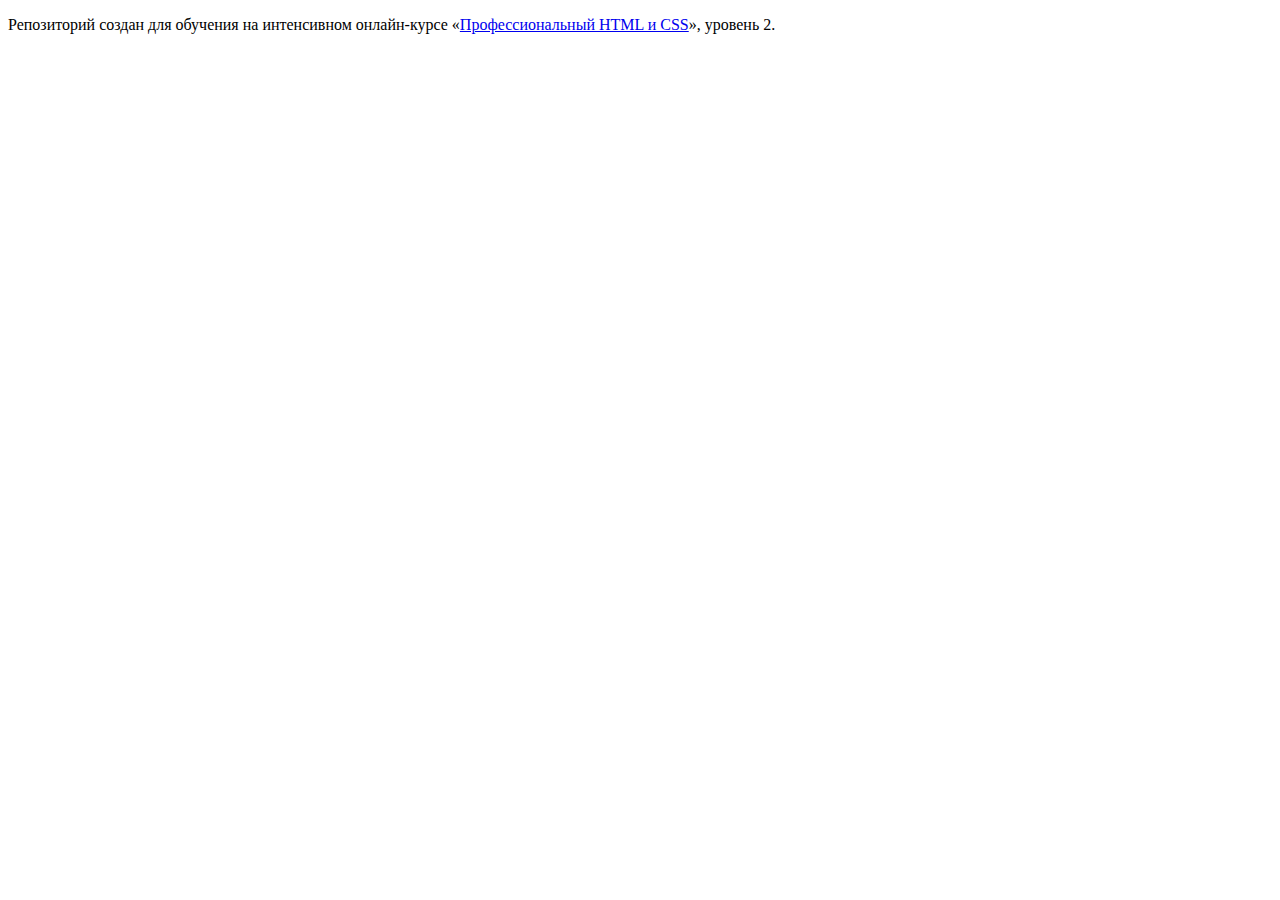
==== source/index.html @ fb56da80 ":hatching_chick:" ====
<!DOCTYPE html>
<html lang="ru">
  <head>
    <meta charset="utf-8">
    <title>HTML Academy: Мишка</title>
  </head>
  <body>

    <p>Репозиторий создан для обучения на интенсивном онлайн‑курсе «<a href="https://htmlacademy.ru/intensive/adaptive">Профессиональный HTML и CSS</a>», уровень 2.</p>

  </body>
</html>
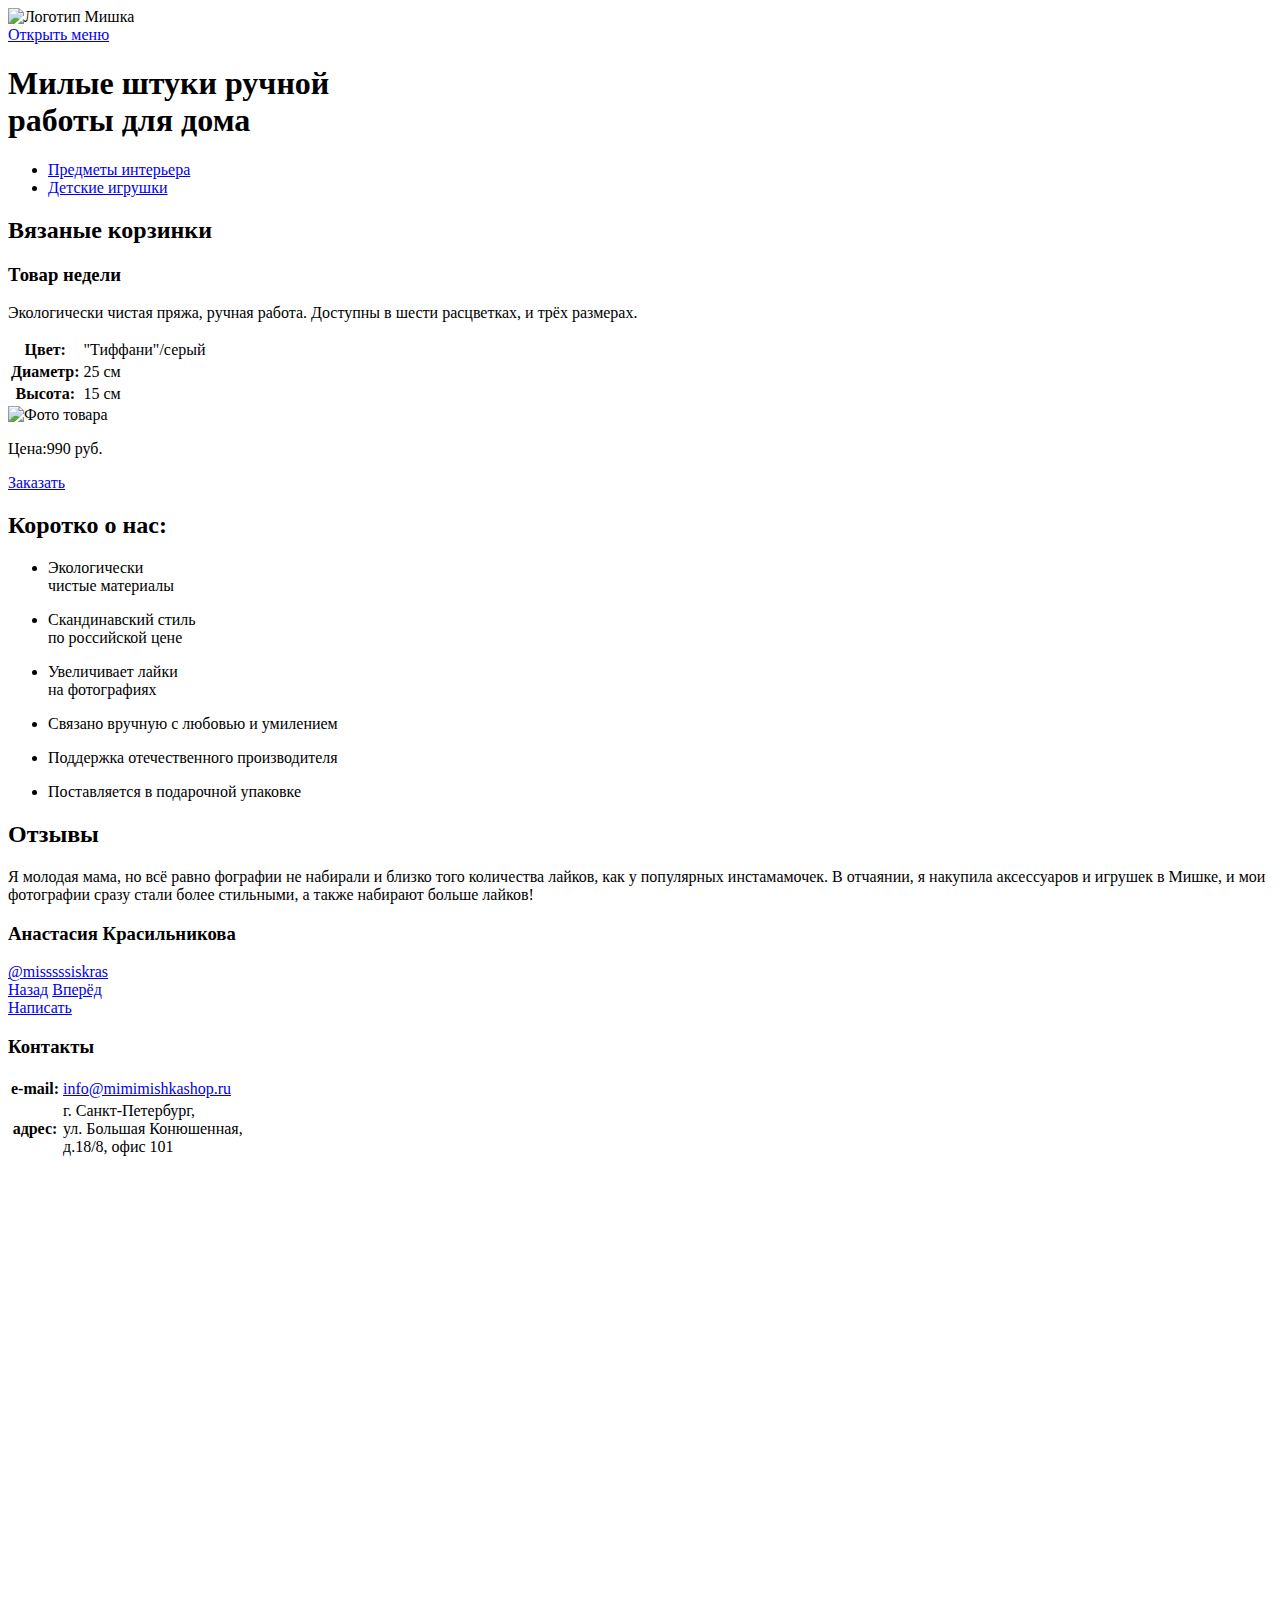
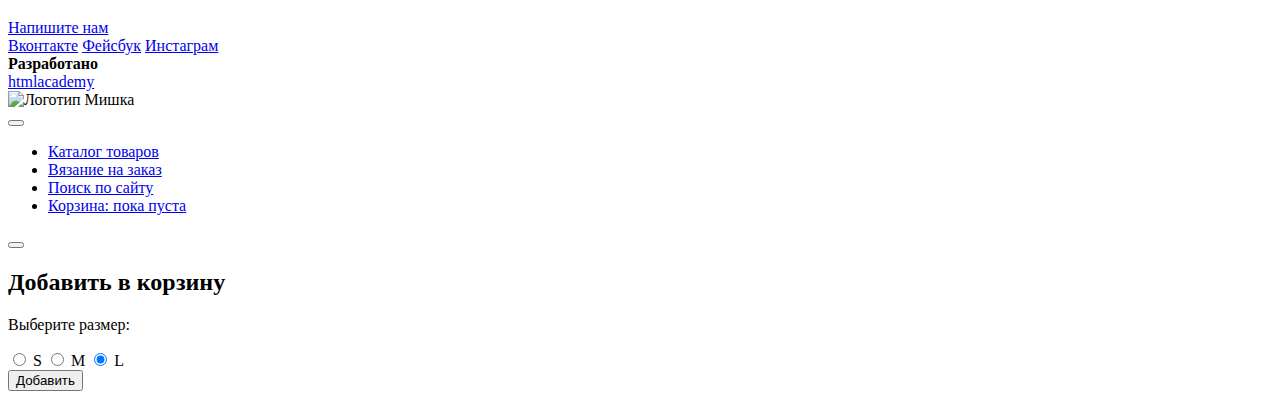
==== commit 427a94ab: "Разметил страницы2" ====
--- a/source/index.html
+++ b/source/index.html
@@ -1,12 +1,296 @@
 <!DOCTYPE html>
 <html lang="ru">
   <head>
+    <link href="<link href="https://fonts.googleapis.com/css?family=Open+Sans:400,700&amp;subset=cyrillic" rel="stylesheet"> <!-- подключение шрифтов. обязательно до ВСЕХ стилей -->
+    <link rel="stylesheet" href="css/normalize.css"> <!-- подключение номализации шрифтов. обязательно до стилей -->
+    <!-- <link href="css/style.css" rel="stylesheet"> -->
+    <link href="css/main_nav_flex.css" rel="stylesheet">
     <meta charset="utf-8">
-    <title>HTML Academy: Мишка</title>
+    <title>Мишка</title>
   </head>
   <body>
 
-    <p>Репозиторий создан для обучения на интенсивном онлайн‑курсе «<a href="https://htmlacademy.ru/intensive/adaptive">Профессиональный HTML и CSS</a>», уровень 2.</p>
-
-  </body>
+  <!-- 1. Заголовок header (основная шапка сайта) -->
+  <header class="page-header">
+    <div class="page-header-layout container"> <!--div-Центровщик содержимого шапки container -->
+
+    <!-- 1.1 Логотип -->
+    <div class="page-header__index-logo">
+      <img src="img/content/mishka-logo-mobile.svg" width="86" height="35" alt="Логотип Мишка">
+    </div> <!--Закрытие Логотипа -->
+
+    <!-- 1.2 Кнопка меню -->
+    <nav class="page-header__nav-container">
+      <a class="page-header__menu-button-toggle" href="#">Открыть меню</a>
+    </nav> <!--Закрытие кнопки меню -->
+
+    </div> <!--Закрытие центровщика шапки container -->
+  </header> <!--Закрытие шапки сайта -->
+
+    <!-- 2. Раздел main - уникальное содержание страницы -->
+    <main>
+
+      <!-- <h1 class="visually__hidden">Интернет-магазин "Мишка" - милые игрушки ручной работы для дома</h1>  -->
+
+      <!-- 2.1 header main: Фоновая картинка с заголовком страницы + контейнер на ширину 320 пикс -->
+      <div class="main-header-title-box">
+
+        <!-- 2.1.1 заголовjк страницы -->
+        <div class="main-header-title__title-box">
+          <h1 class="main-header-title__title-text">Милые штуки ручной <br> работы для дома</h1>
+        </div> <!--Закрытие  заголовка -->
+
+     </div> <!--Закрытие  main-header-title -->
+
+
+        <!-- 2.2 Меню + свой контейнер на ширину 320 пикс -->
+
+        <nav class="main-header__navigation-list">
+          <ul>
+            <li class="main-header__navigation-list__item main-navigation-list__ico1"><a href="#">Предметы интерьера</a></li>
+            <li class="main-header__navigation-list__item main-navigation-list__ico2"><a href="#">Детские игрушки</a></li>
+          </ul>
+        </nav> <!--Закрытие Меню -->
+
+      </div> <!--Закрытие  header main -->
+
+      <!-- 2.3-2.5 main-content + свой центровщик на ширину 260 пикс -->
+      <div class="main-content container">
+
+        <!-- 2.2 Товар недели -->
+        <article class="weeks-item">
+          <header class="weeks-item__header">
+            <h2 class="weeks-item__title-1">Вязаные корзинки</h2>
+            <h3 class="weeks-item__title-2">Товар недели</h3>
+        </header>
+        <section>
+          <p class="weeks-item__text">Экологически чистая пряжа, ручная работа. Доступны в шести расцветках, и трёх размерах.</p>
+
+          <!--2.3.1 Таблица с характеристиками товара -->
+          <table class="weeks-item__properties-table">
+            <tr class="row_1">
+              <th class="weeks-item__table-head">Цвет:</th>
+              <td class="weeks-item__table-cell">"Тиффани"/серый</td>
+            </tr>
+            <tr>
+              <th class="weeks-item__table-head">Диаметр:</th>
+              <td class="weeks-item__table-cell">25 см</td>
+            </tr>
+            <tr>
+              <th class="weeks-item__table-head">Высота:</th>
+              <td class="weeks-item__table-cell">15 см</td>
+            </tr>
+          </table>
+          <div class="weeks-item__photo">
+          <img src="img/content/triple-set-mobile.jpg" width="260" height="315" alt="Фото товара">
+          </div>
+
+          <p class="weeks-item__price">Цена:990 руб.</p>
+        </section>
+        <footer>
+          <a class="btn weeks-item-btn" href="#">Заказать</a>
+        </footer>
+        </article>
+
+        <!-- 2.3 Самореклама Presentation Картинки будут вставлены спрайтом -->
+        <section class="presentation">
+
+          <h2 class="presentation__title">Коротко о нас:</h2>
+
+          <div class="presentation__list">
+            <ul>
+              <li class="presentation__list-item presentation-list__ico1">
+                <p class="presentation__text">Экологически<br>
+                  чистые материалы</p>
+              </li>
+              <li class="presentation__list-item presentation-list__ico2">
+                <p class="presentation__text">Скандинавский стиль<br>
+                  по российской цене</p>
+              </li>
+              <li class="presentation__list-item presentation-list__ico3">
+                <p class="presentation__text">Увеличивает лайки<br>
+                  на фотографиях</p>
+              </li>
+              <li class="presentation__list-item presentation-list__ico4">
+                <p class="presentation__text">Связано вручную с любовью и умилением</p>
+              </li>
+              <li class="presentation__list-item presentation-list__ico5">
+                <p class="presentation__text">Поддержка отечественного производителя</p>
+              </li>
+              <li class="presentation__list-item presentation-list__ico6">
+                <p class="presentation__text">Поставляется в подарочной упаковке</p>
+              </li>
+            </ul>
+          </div> <!--Закрытие Самопрезентации -->
+
+        </section>
+
+        <!-- 2.4 Отзывы response-->
+        <section class="response">
+
+          <h2 class="response__title">Отзывы</h2>
+
+          <article class="response__post">
+            <section class="response__content">
+              <p class="response__comment">Я молодая мама, но всё равно фографии не набирали и близко того количества лайков, как у популярных инстамамочек. В отчаянии, я накупила аксессуаров и игрушек в Мишке, и мои фотографии сразу стали более стильными, а также набирают больше лайков!</p>
+            </section>
+            <header class="response__header-box">
+            <h3 class="response__name">Анастасия Красильникова</h3>
+            <a class="response__instagram" href="#">@misssssiskras</a>
+          </header>
+          </article>
+
+          <div class="response__btn-arrows-box">
+            <a class="btn response__btn-back" href="#">Назад</a>
+            <a class="btn response__btn-forward" href="#">Вперёд</a>
+          </div>
+
+          <a class="btn response__btn-write" href="#">Написать</a>
+
+        </section> <!--Закрытие response -->
+
+      </div> <!--Закрытие main content -->
+      </main> <!--Закрытие main -->
+
+      <!-- 3 Блок контакты Contacts + карта Map -->
+      <section class="map">
+
+        <section class="contacts">
+
+          <div class="container">
+
+            <h3 class="contacts__title">Контакты</h3>
+
+
+            <!--3.2 Таблица с контактами -->
+            <table class="contacts__properties-table">
+              <tr>
+                <th class="contacts__table-head">e-mail:</th>
+                <td class="contacts__table-cell">
+                  <a class="contacts__email" href="#">info@mimimishkashop.ru</a>
+                </td>
+              </tr>
+              <tr>
+                <th class="contacts__table-head">адрес:</th>
+                <td class="contacts__table-cell">г. Санкт-Петербург,<br>
+                  ул. Большая Конюшенная,<br>
+                  д.18/8, офис 101
+                </td>
+              </tr>
+            </table>
+        </div> <!--Закрытие блока container -->
+
+        <!-- вставить бекграундом карту -->
+        <div class="google-map">
+          <iframe src="https://www.google.com/maps/embed?pb=!1m18!1m12!1m3!1d1998.5985375309226!2d30.321119921714985!3d59.9388035869697!2m3!1f0!2f0!3f0!3m2!1i1024!2i768!4f13.1!3m3!1m2!1s0x4696310fca5ba729%3A0xea9c53d4493c879f!2z0JHQvtC70YzRiNCw0Y8g0JrQvtC90Y7RiNC10L3QvdCw0Y8g0YPQuy4sIDE5LCDQodCw0L3QutGCLdCf0LXRgtC10YDQsdGD0YDQsywgMTkxMTg2!5e0!3m2!1sru!2sru!4v1503579145443" width="320" height="456" frameborder="0" style="border:0" allowfullscreen></iframe>
+        </div>
+
+        <div class="container">
+          <!-- кнопка -->
+          <div class="contacts__btn-container">
+            <a class="btn contacts__btn" href="#">Напишите нам</a>
+          </div>
+        </div> <!--Закрытие блока container -->
+
+          </section><!--Закрытие секции контактов -->
+
+      </section><!--Закрытие секции map -->
+
+    <!-- 4. Подвал footer - основной подвал сайта + класс main_footer -->
+    <footer class="main-footer">
+      <div class="container"> <!--div-Центровщик -->
+
+        <!--Ссылки на соцсети -->
+        <div class="social">
+          <div class="social__box">
+          <a class="social__btn social-btn-vk" href="#">Вконтакте</a>
+          <a class="social__btn social-btn-fb" href="#">Фейсбук</a>
+          <a class="social__btn social-btn-inst" href="#">Инстаграм</a>
+          </div>
+        </div> <!--Закрытие социального блока подвала -->
+
+        <!--Разработано -->
+        <div class="copyrighter">
+          <b class="copyrighter__text">Разработано</b>
+
+          <div class="copyrighter__container-logo">
+            <a class="copyrighter__btn copyrighter-logo" href="#">htmlacademy</a>
+          </div> <!--Закрытие блока с логотипом -->
+
+        </div> <!--Закрытие блока Разработано -->
+
+      </div> <!--Закрытие центровщика основного подвала container -->
+
+    </footer>
+
+    <!--Всплывающее PopUp-окно Меню -->
+    <div class="modal-menu">
+      <header class="modal-menu__header">
+        <div class="modal-menu-layout container"> <!--div-Центровщик содержимого шапки container -->
+
+        <!-- 1.1 Логотип -->
+        <div class="modal-menu__index-logo">
+          <img src="img/content/mishka-logo-mobile.svg" width="86" height="35" alt="Логотип Мишка">
+        </div> <!--Закрытие Логотипа -->
+
+        <!-- 1.2 Закрывающий крестик -->
+        <div class="modal-menu__close-container">
+          <button class="modal-menu__close" type="button" title="Закрыть"></button>
+        </div> <!--Закрытие кнопки меню -->
+
+      </div>
+      </header>
+
+      <ul class="modal-menu__list">
+        <li class="modal-menu__list-item"><a href="#">Каталог товаров</a></li>
+        <li class="modal-menu__list-item"><a href="#">Вязание на заказ</a></li>
+        <li class="modal-menu__list-item"><a href="#">Поиск по сайту</a></li>
+        <li class="modal-menu__list-item"><a href="#">Корзина: <span>пока пуста</span></a></li>
+      </ul> <!--Закрытие Списка Меню -->
+
+    </div>
+
+    <!--Всплывающее PopUp-окно Добавить товар -->
+    <div class="modal-purchase">
+
+      <div class="modal-purchase__purchase-box">
+
+        <header class="modal-purchase__purchase-header">
+          <button class="modal-purchase__close-box" type="button" title="Закрыть"></button>
+          <h2 class="modal-purchase__title">Добавить в корзину</h2>
+          <p class="modal-purchase__text">Выберите размер:</p>
+        </header>
+
+
+
+          <form class="order-form__size-form" action="https://echo.htmlacademy.ru" method="post">
+
+        <div class="modal-purchase__sizes-box cart__size"> <!--Контейнер размеров товара -->
+
+            <label for="size-s" class="modal-purchase__item-size">
+              <input type="radio" name="size" id="size-s" value="s" checked> S
+            </label>
+            <label for="size-m" class="modal-purchase__item-size">
+              <input type="radio" name="size" id="size-m" value="m" checked> M
+            </label>
+            <label for="size-l" class="modal-purchase__item-size">
+              <input type="radio" name="size" id="size-l" value="l" checked> L
+            </label>
+        </div> <!--Закрытие размеров товара -->
+
+        <!-- кнопка отправки формы -->
+        <div class="modal-purchase__btn-box">
+          <button class="btn modal-purchase__btn" type="submit">Добавить</button>
+        </div>
+
+          </form>
+    </div> <!--Закрытие модального окна покупок -->
+
+  </div> <!--Закрытие всего модального окна -->
+
+    <div class="modal-overlay"></div> <!--блокировка страницы при открытом попапе. div идёт всегда сразу за modal_content -->
+
+  <script src="js/popup.js"> </script>
+
+    </body>
 </html>
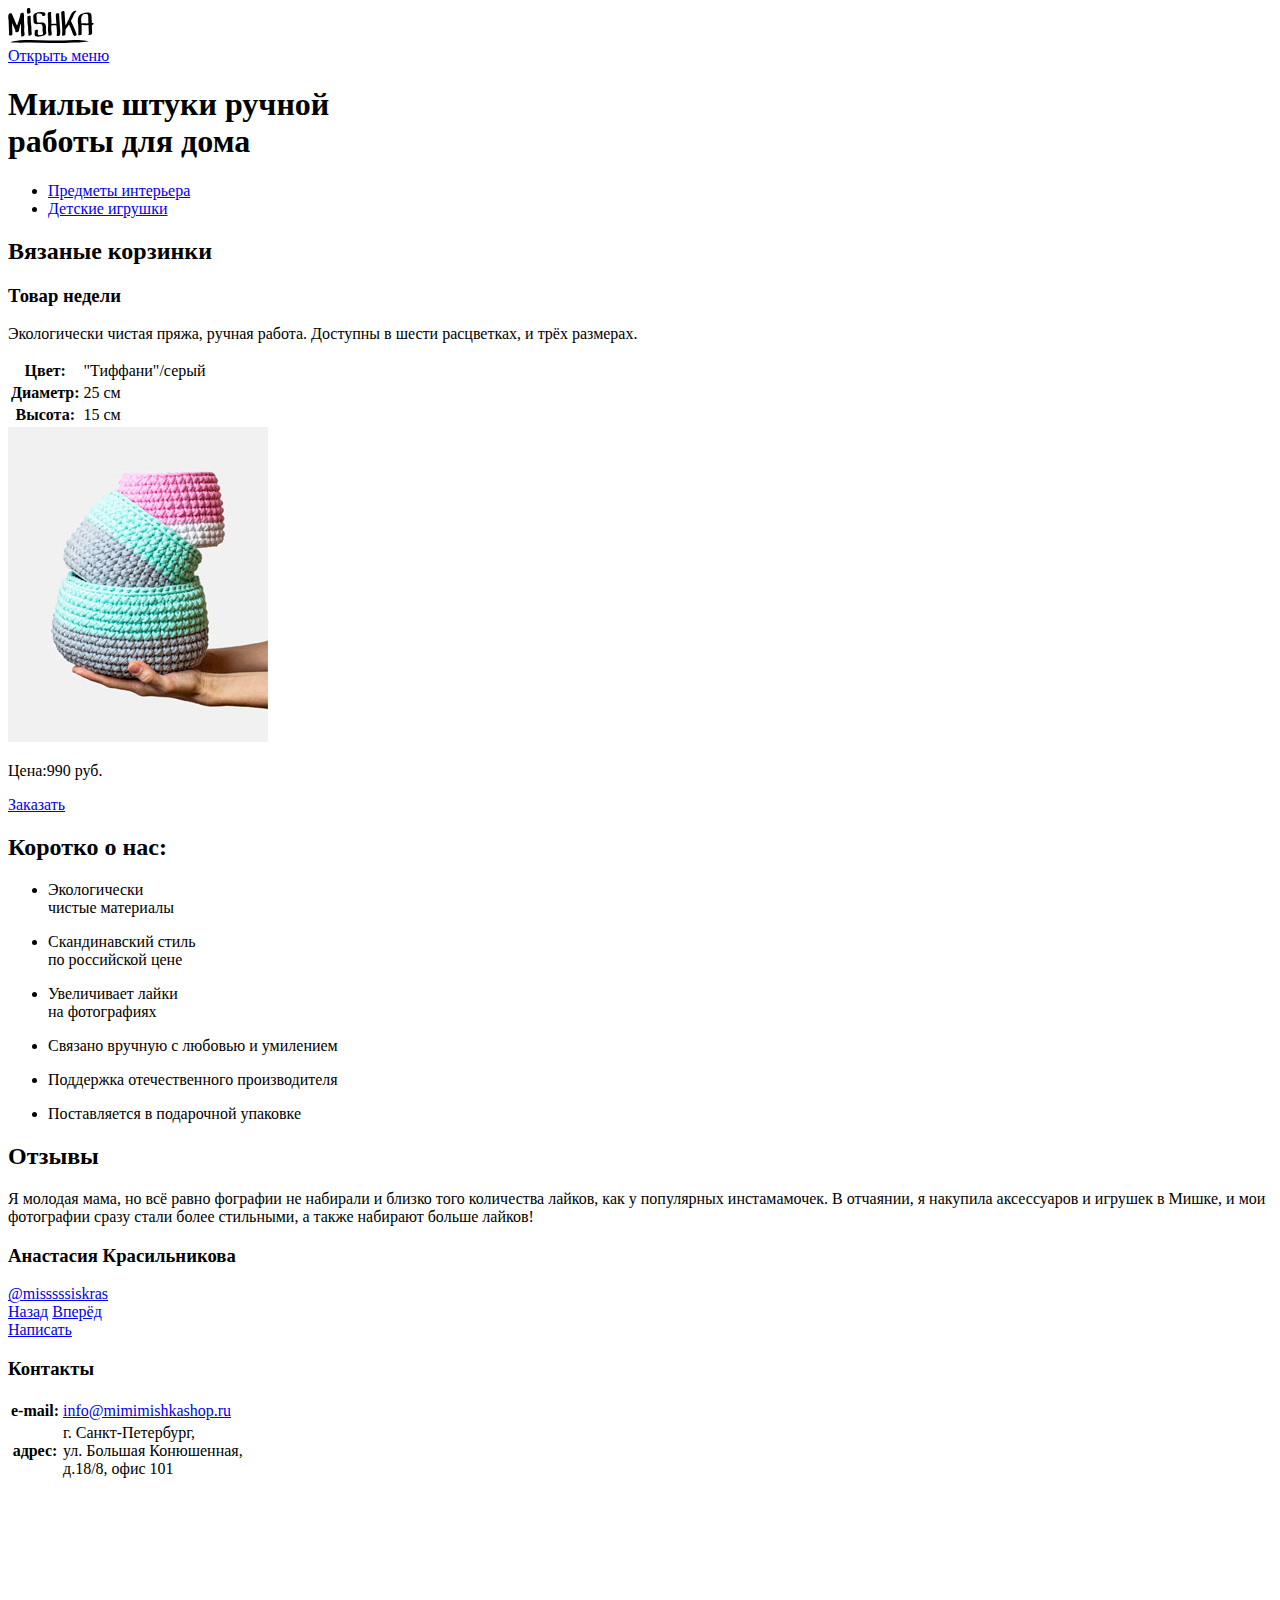
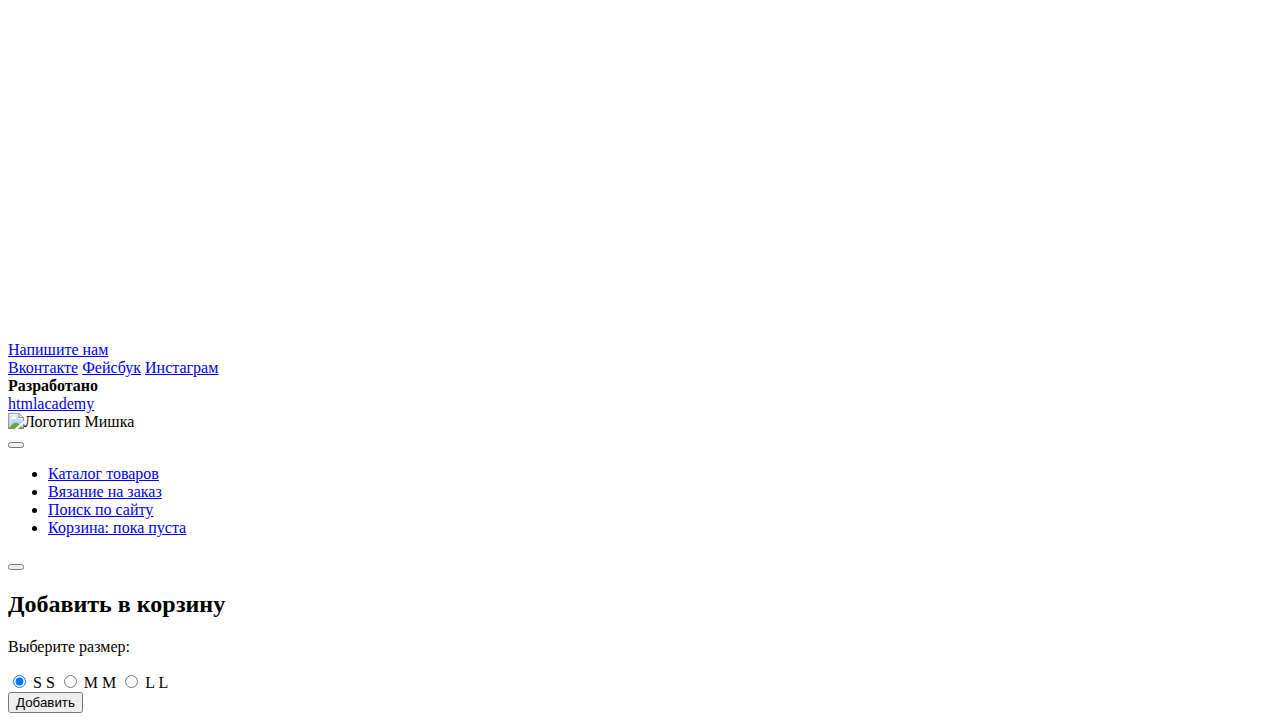
==== commit 9e29a1eb: "Заверстал" ====
--- a/source/index.html
+++ b/source/index.html
@@ -2,30 +2,29 @@
 <html lang="ru">
   <head>
     <link href="<link href="https://fonts.googleapis.com/css?family=Open+Sans:400,700&amp;subset=cyrillic" rel="stylesheet"> <!-- подключение шрифтов. обязательно до ВСЕХ стилей -->
-    <link rel="stylesheet" href="css/normalize.css"> <!-- подключение номализации шрифтов. обязательно до стилей -->
-    <!-- <link href="css/style.css" rel="stylesheet"> -->
-    <link href="css/main_nav_flex.css" rel="stylesheet">
+    <link href="css/style.css" rel="stylesheet">
     <meta charset="utf-8">
-    <title>Мишка</title>
+    <meta name="viewport" content="width=device-width, initial-scale=1">
+    <title>Мишка: Индекс</title>
   </head>
   <body>
 
-  <!-- 1. Заголовок header (основная шапка сайта) -->
-  <header class="page-header">
-    <div class="page-header-layout container"> <!--div-Центровщик содержимого шапки container -->
-
-    <!-- 1.1 Логотип -->
-    <div class="page-header__index-logo">
-      <img src="img/content/mishka-logo-mobile.svg" width="86" height="35" alt="Логотип Мишка">
-    </div> <!--Закрытие Логотипа -->
-
-    <!-- 1.2 Кнопка меню -->
-    <nav class="page-header__nav-container">
-      <a class="page-header__menu-button-toggle" href="#">Открыть меню</a>
-    </nav> <!--Закрытие кнопки меню -->
-
-    </div> <!--Закрытие центровщика шапки container -->
-  </header> <!--Закрытие шапки сайта -->
+    <!-- 1. Заголовок header (основная шапка сайта) -->
+    <header class="page-header">
+      <div class="page-header__wrapper flex-block container">
+
+      <!-- 1.1 Логотип -->
+      <div class="page-header__logo-wrapper">
+        <img class="page-header__logo" src="img/logo-mobile.svg" width="86" height="35" alt="Логотип Мишка">
+      </div> <!--Закрытие Логотипа -->
+
+      <!-- 1.2 Кнопка меню -->
+      <nav class="page-header__nav-container">
+        <a class="page-header__menu-button-toggle" href="#">Открыть меню</a>
+      </nav> <!--Закрытие кнопки меню -->
+
+      </div> <!--Закрытие центровщика шапки container -->
+    </header> <!--Закрытие шапки сайта -->
 
     <!-- 2. Раздел main - уникальное содержание страницы -->
     <main>
@@ -33,33 +32,30 @@
       <!-- <h1 class="visually__hidden">Интернет-магазин "Мишка" - милые игрушки ручной работы для дома</h1>  -->
 
       <!-- 2.1 header main: Фоновая картинка с заголовком страницы + контейнер на ширину 320 пикс -->
-      <div class="main-header-title-box">
+      <div class="main-header">
 
         <!-- 2.1.1 заголовjк страницы -->
-        <div class="main-header-title__title-box">
-          <h1 class="main-header-title__title-text">Милые штуки ручной <br> работы для дома</h1>
+        <div class="main-header__title-wrapper">
+          <h1 class="main-header__title">Милые штуки ручной <br> работы для дома</h1>
         </div> <!--Закрытие  заголовка -->
 
-     </div> <!--Закрытие  main-header-title -->
+      </div> <!--Закрытие  main-header-title -->
 
 
         <!-- 2.2 Меню + свой контейнер на ширину 320 пикс -->
 
         <nav class="main-header__navigation-list">
           <ul>
-            <li class="main-header__navigation-list__item main-navigation-list__ico1"><a href="#">Предметы интерьера</a></li>
-            <li class="main-header__navigation-list__item main-navigation-list__ico2"><a href="#">Детские игрушки</a></li>
+            <li class="main-header__list-item main-header__list-item--interior"><a href="#">Предметы интерьера</a></li>
+            <li class="main-header__list-item main-header__list-item--toy"><a href="#">Детские игрушки</a></li>
           </ul>
         </nav> <!--Закрытие Меню -->
 
       </div> <!--Закрытие  header main -->
 
-      <!-- 2.3-2.5 main-content + свой центровщик на ширину 260 пикс -->
-      <div class="main-content container">
-
         <!-- 2.2 Товар недели -->
-        <article class="weeks-item">
-          <header class="weeks-item__header">
+        <article class="weeks-item container">
+          <header>
             <h2 class="weeks-item__title-1">Вязаные корзинки</h2>
             <h3 class="weeks-item__title-2">Товар недели</h3>
         </header>
@@ -68,7 +64,7 @@
 
           <!--2.3.1 Таблица с характеристиками товара -->
           <table class="weeks-item__properties-table">
-            <tr class="row_1">
+            <tr class="weeks-item__trow--tr1">
               <th class="weeks-item__table-head">Цвет:</th>
               <td class="weeks-item__table-cell">"Тиффани"/серый</td>
             </tr>
@@ -82,42 +78,42 @@
             </tr>
           </table>
           <div class="weeks-item__photo">
-          <img src="img/content/triple-set-mobile.jpg" width="260" height="315" alt="Фото товара">
+          <img src="img/triple-set-mobile@1x.jpg" width="260" height="315" alt="Фото товара">
           </div>
 
           <p class="weeks-item__price">Цена:990 руб.</p>
         </section>
         <footer>
-          <a class="btn weeks-item-btn" href="#">Заказать</a>
+          <a class="btn-inline-block weeks-item--btn" href="#">Заказать</a>
         </footer>
         </article>
 
         <!-- 2.3 Самореклама Presentation Картинки будут вставлены спрайтом -->
-        <section class="presentation">
+        <section class="presentation container">
 
           <h2 class="presentation__title">Коротко о нас:</h2>
 
-          <div class="presentation__list">
-            <ul>
-              <li class="presentation__list-item presentation-list__ico1">
+          <div class="presentation__list-wrapper">
+            <ul class="presentation__list">
+              <li class="presentation__list-item presentation-list--flower">
                 <p class="presentation__text">Экологически<br>
                   чистые материалы</p>
               </li>
-              <li class="presentation__list-item presentation-list__ico2">
+              <li class="presentation__list-item presentation-list--money">
                 <p class="presentation__text">Скандинавский стиль<br>
                   по российской цене</p>
               </li>
-              <li class="presentation__list-item presentation-list__ico3">
+              <li class="presentation__list-item presentation-list--heart">
                 <p class="presentation__text">Увеличивает лайки<br>
                   на фотографиях</p>
               </li>
-              <li class="presentation__list-item presentation-list__ico4">
+              <li class="presentation__list-item presentation-list--ball">
                 <p class="presentation__text">Связано вручную с любовью и умилением</p>
               </li>
-              <li class="presentation__list-item presentation-list__ico5">
+              <li class="presentation__list-item presentation-list--rocket">
                 <p class="presentation__text">Поддержка отечественного производителя</p>
               </li>
-              <li class="presentation__list-item presentation-list__ico6">
+              <li class="presentation__list-item presentation-list--gift">
                 <p class="presentation__text">Поставляется в подарочной упаковке</p>
               </li>
             </ul>
@@ -126,7 +122,7 @@
         </section>
 
         <!-- 2.4 Отзывы response-->
-        <section class="response">
+        <section class="response container">
 
           <h2 class="response__title">Отзывы</h2>
 
@@ -134,33 +130,32 @@
             <section class="response__content">
               <p class="response__comment">Я молодая мама, но всё равно фографии не набирали и близко того количества лайков, как у популярных инстамамочек. В отчаянии, я накупила аксессуаров и игрушек в Мишке, и мои фотографии сразу стали более стильными, а также набирают больше лайков!</p>
             </section>
-            <header class="response__header-box">
-            <h3 class="response__name">Анастасия Красильникова</h3>
-            <a class="response__instagram" href="#">@misssssiskras</a>
-          </header>
+            <header class="response__header-wrapper">
+              <h3 class="response__author">Анастасия Красильникова</h3>
+              <a class="response__instagram" href="#">@misssssiskras</a>
+            </header>
           </article>
 
-          <div class="response__btn-arrows-box">
-            <a class="btn response__btn-back" href="#">Назад</a>
-            <a class="btn response__btn-forward" href="#">Вперёд</a>
-          </div>
-
-          <a class="btn response__btn-write" href="#">Написать</a>
+          <div class="response__btn-wrapper flex-block flex-block--space-between">
+            <a class="btn-flex response__btn-prev" href="#">Назад</a>
+            <a class="btn-flex response__btn-next" href="#">Вперёд</a>
+            <!--<button class="btn-flex response__btn-prev" type="button" title="Назад">></button>-->
+            <!--<button class="btn-flex response__btn-next" type="button" title="Вперёд"></button>-->
+          </div>
+
+          <a class="btn-inline-block response__btn-write-us" href="#">Написать</a>
 
         </section> <!--Закрытие response -->
 
-      </div> <!--Закрытие main content -->
+
       </main> <!--Закрытие main -->
 
       <!-- 3 Блок контакты Contacts + карта Map -->
-      <section class="map">
-
-        <section class="contacts">
-
-          <div class="container">
+      <section class="contacts">
+
+        <section class="contacts__address-wrapper container">
 
             <h3 class="contacts__title">Контакты</h3>
-
 
             <!--3.2 Таблица с контактами -->
             <table class="contacts__properties-table">
@@ -178,34 +173,29 @@
                 </td>
               </tr>
             </table>
-        </div> <!--Закрытие блока container -->
+        </section> <!--Закрытие блока container -->
 
         <!-- вставить бекграундом карту -->
-        <div class="google-map">
+        <div class="contacts__map-wrapper google-map">
           <iframe src="https://www.google.com/maps/embed?pb=!1m18!1m12!1m3!1d1998.5985375309226!2d30.321119921714985!3d59.9388035869697!2m3!1f0!2f0!3f0!3m2!1i1024!2i768!4f13.1!3m3!1m2!1s0x4696310fca5ba729%3A0xea9c53d4493c879f!2z0JHQvtC70YzRiNCw0Y8g0JrQvtC90Y7RiNC10L3QvdCw0Y8g0YPQuy4sIDE5LCDQodCw0L3QutGCLdCf0LXRgtC10YDQsdGD0YDQsywgMTkxMTg2!5e0!3m2!1sru!2sru!4v1503579145443" width="320" height="456" frameborder="0" style="border:0" allowfullscreen></iframe>
         </div>
 
-        <div class="container">
-          <!-- кнопка -->
-          <div class="contacts__btn-container">
-            <a class="btn contacts__btn" href="#">Напишите нам</a>
-          </div>
-        </div> <!--Закрытие блока container -->
-
-          </section><!--Закрытие секции контактов -->
-
-      </section><!--Закрытие секции map -->
+        <!-- кнопка -->
+        <div class="contacts__btn-wrapper container">
+          <a class="btn-inline-block contacts__btn" href="#">Напишите нам</a>
+        </div>
+
+      </section> <!--Закрытие секции контактов -->
 
     <!-- 4. Подвал footer - основной подвал сайта + класс main_footer -->
-    <footer class="main-footer">
-      <div class="container"> <!--div-Центровщик -->
+    <footer class="page-footer container">
 
         <!--Ссылки на соцсети -->
         <div class="social">
-          <div class="social__box">
-          <a class="social__btn social-btn-vk" href="#">Вконтакте</a>
-          <a class="social__btn social-btn-fb" href="#">Фейсбук</a>
-          <a class="social__btn social-btn-inst" href="#">Инстаграм</a>
+          <div class="social__wrapper">
+            <a class="btn-inline-block social__btn social-btn--vk" href="#">Вконтакте</a>
+            <a class="btn-inline-block social__btn social-btn--fb" href="#">Фейсбук</a>
+            <a class="btn-inline-block social__btn social-btn--inst" href="#">Инстаграм</a>
           </div>
         </div> <!--Закрытие социального блока подвала -->
 
@@ -214,14 +204,12 @@
           <b class="copyrighter__text">Разработано</b>
 
           <div class="copyrighter__container-logo">
-            <a class="copyrighter__btn copyrighter-logo" href="#">htmlacademy</a>
+            <a class="copyrighter__btn copyrighter--logo" href="#">htmlacademy</a>
           </div> <!--Закрытие блока с логотипом -->
 
         </div> <!--Закрытие блока Разработано -->
 
-      </div> <!--Закрытие центровщика основного подвала container -->
-
-    </footer>
+      </footer>
 
     <!--Всплывающее PopUp-окно Меню -->
     <div class="modal-menu">
@@ -253,38 +241,43 @@
     <!--Всплывающее PopUp-окно Добавить товар -->
     <div class="modal-purchase">
 
-      <div class="modal-purchase__purchase-box">
-
-        <header class="modal-purchase__purchase-header">
+      <div class="modal-purchase__purchase-wrapper">
+
+        <header class="modal-purchase__header-wrapper">
           <button class="modal-purchase__close-box" type="button" title="Закрыть"></button>
           <h2 class="modal-purchase__title">Добавить в корзину</h2>
           <p class="modal-purchase__text">Выберите размер:</p>
         </header>
 
-
-
-          <form class="order-form__size-form" action="https://echo.htmlacademy.ru" method="post">
-
-        <div class="modal-purchase__sizes-box cart__size"> <!--Контейнер размеров товара -->
+        <form class="modal-purchase__form-wrapper" action="https://echo.htmlacademy.ru" method="post">
+
+          <!--Контейнер размеров товара -->
+          <div class="modal-purchase__sizes-wrapper flex-block flex-block--space-between">
 
             <label for="size-s" class="modal-purchase__item-size">
               <input type="radio" name="size" id="size-s" value="s" checked> S
+              <span class="modal-purchase__checkbox-indicator"></span>
+              <span class="modal-purchase__size-text">S</span>
             </label>
             <label for="size-m" class="modal-purchase__item-size">
-              <input type="radio" name="size" id="size-m" value="m" checked> M
+              <input type="radio" name="size" id="size-m" value="m"> M
+              <span class="modal-purchase__checkbox-indicator"></span>
+              <span class="modal-purchase__size-text">M</span>
             </label>
             <label for="size-l" class="modal-purchase__item-size">
-              <input type="radio" name="size" id="size-l" value="l" checked> L
+              <input type="radio" name="size" id="size-l" value="l"> L
+              <span class="modal-purchase__checkbox-indicator"></span>
+              <span class="modal-purchase__size-text">L</span>
             </label>
-        </div> <!--Закрытие размеров товара -->
-
-        <!-- кнопка отправки формы -->
-        <div class="modal-purchase__btn-box">
-          <button class="btn modal-purchase__btn" type="submit">Добавить</button>
-        </div>
-
-          </form>
-    </div> <!--Закрытие модального окна покупок -->
+          </div> <!--Закрытие размеров товара -->
+
+          <!-- кнопка отправки формы -->
+          <div class="modal-purchase__btn-wrapper">
+            <button class="btn-block modal-purchase__btn" type="submit">Добавить</button>
+          </div>
+        </form>
+
+    </div> <!--Закрытие обёртки -->
 
   </div> <!--Закрытие всего модального окна -->
 
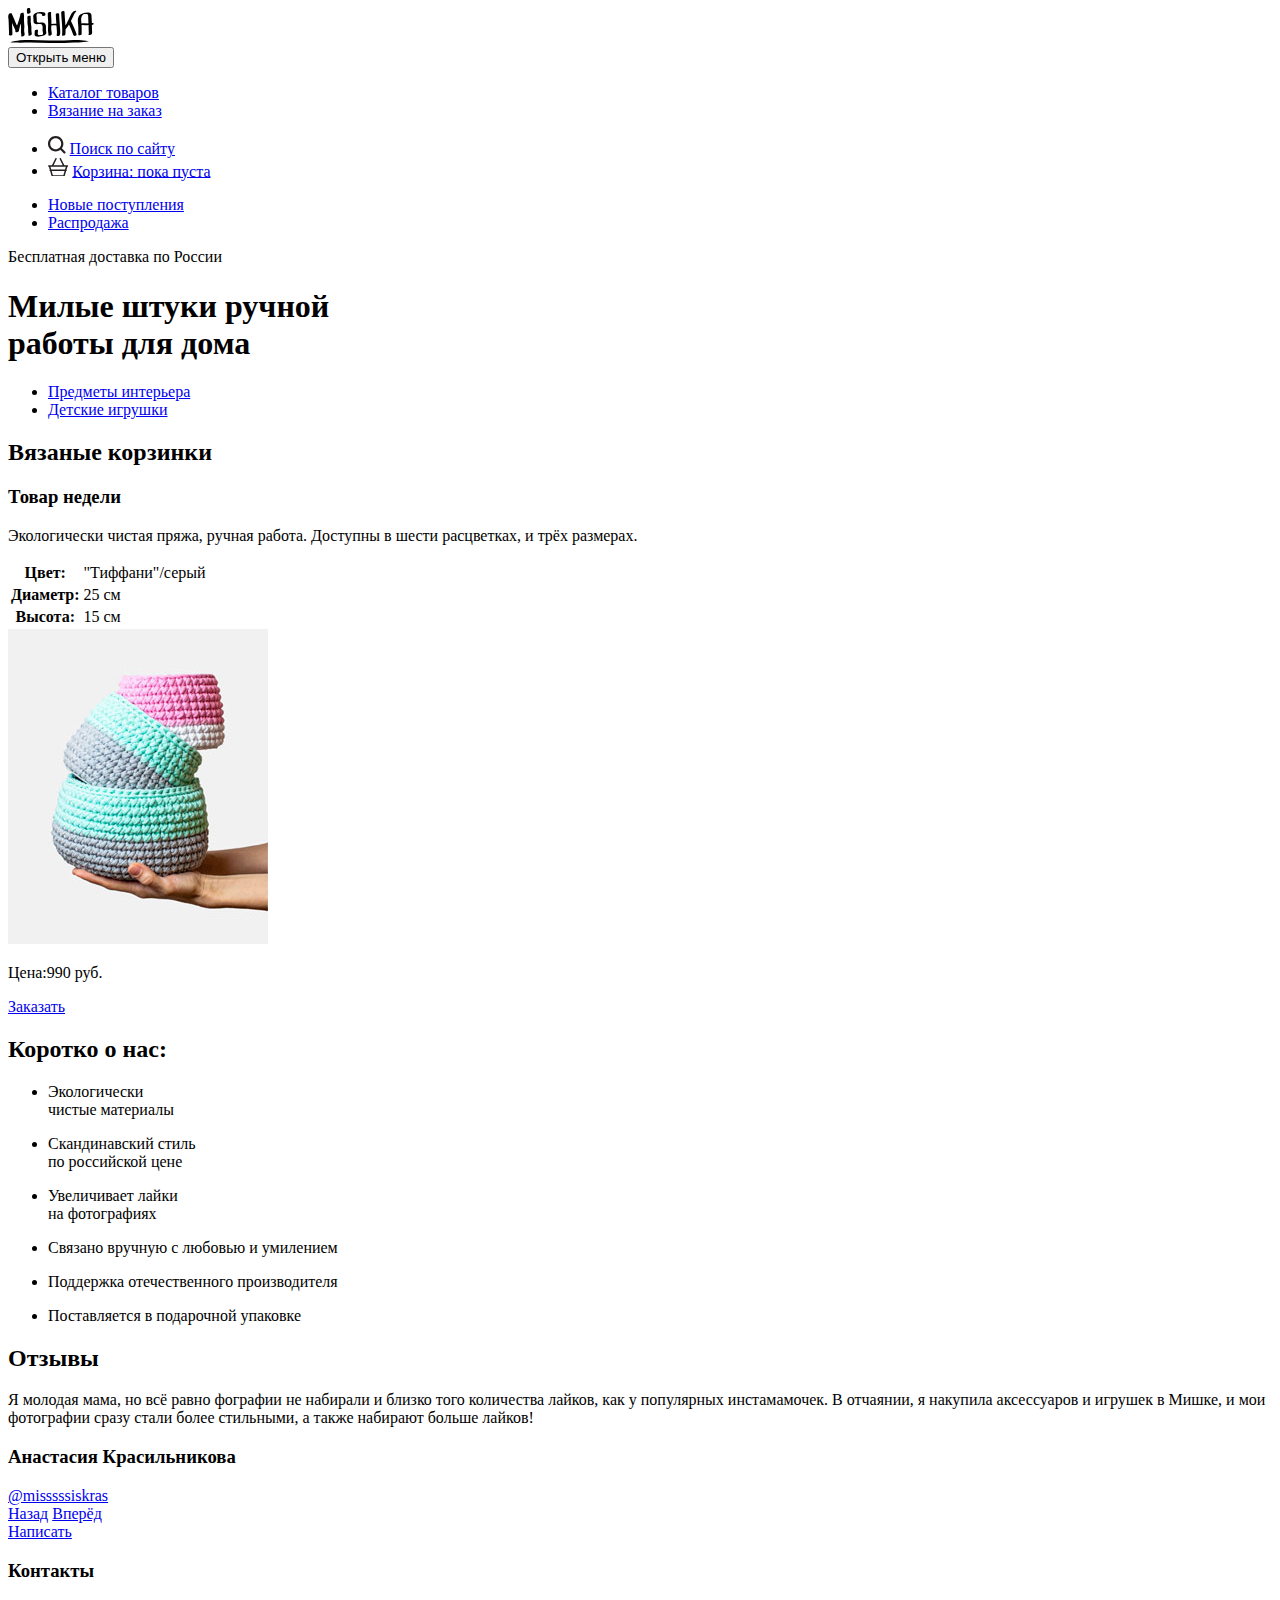
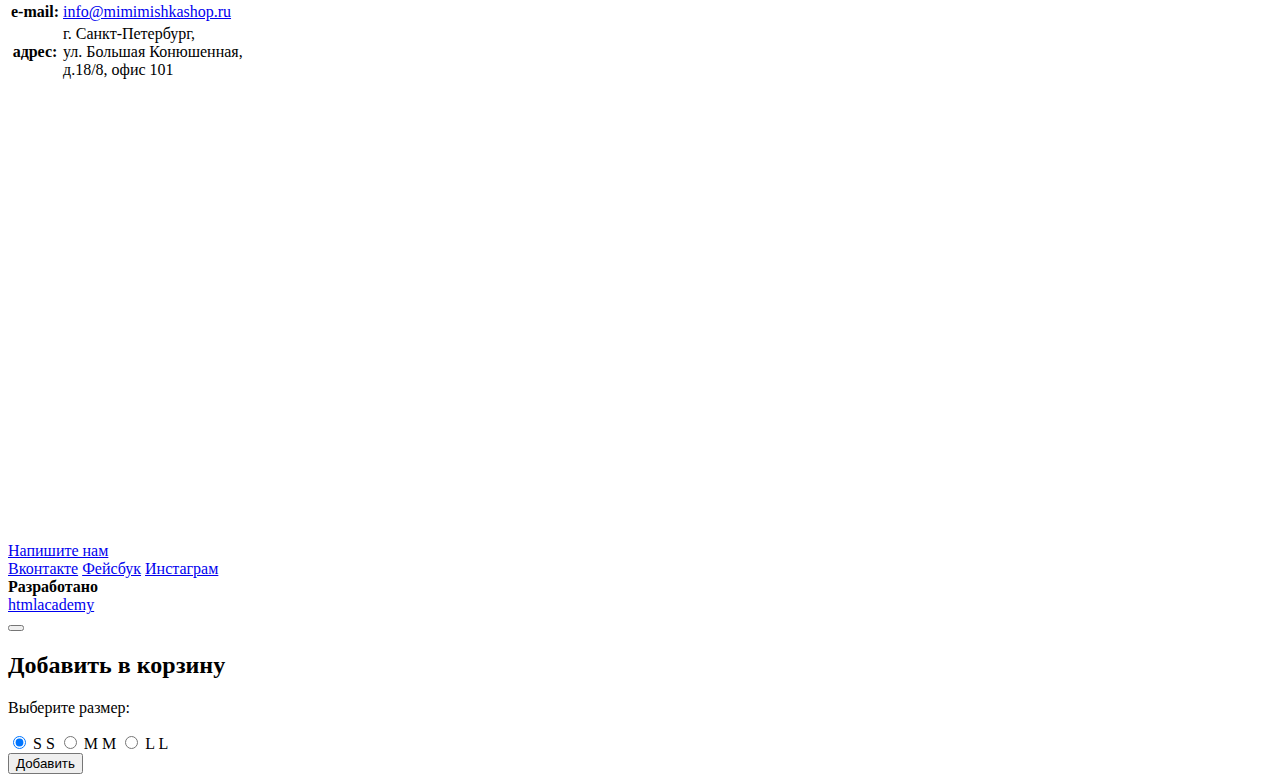
==== commit 0d25f59e: "Сделал шапку" ====
--- a/source/index.html
+++ b/source/index.html
@@ -1,7 +1,7 @@
 <!DOCTYPE html>
 <html lang="ru">
   <head>
-    <link href="<link href="https://fonts.googleapis.com/css?family=Open+Sans:400,700&amp;subset=cyrillic" rel="stylesheet"> <!-- подключение шрифтов. обязательно до ВСЕХ стилей -->
+    <!--<link href="<link href="https://fonts.googleapis.com/css?family=Open+Sans:400,700&amp;subset=cyrillic" rel="stylesheet">--> <!-- подключение шрифтов. обязательно до ВСЕХ стилей -->
     <link href="css/style.css" rel="stylesheet">
     <meta charset="utf-8">
     <meta name="viewport" content="width=device-width, initial-scale=1">
@@ -10,21 +10,84 @@
   <body>
 
     <!-- 1. Заголовок header (основная шапка сайта) -->
+    <!-- Шапка-навигация из 6 элементов   -->
+    <!-- 1 - логотип, 2-4 меню, 5 - текст, 6 - кнопка моб.версии -->
+
     <header class="page-header">
-      <div class="page-header__wrapper flex-block container">
-
-      <!-- 1.1 Логотип -->
-      <div class="page-header__logo-wrapper">
-        <img class="page-header__logo" src="img/logo-mobile.svg" width="86" height="35" alt="Логотип Мишка">
-      </div> <!--Закрытие Логотипа -->
-
-      <!-- 1.2 Кнопка меню -->
-      <nav class="page-header__nav-container">
-        <a class="page-header__menu-button-toggle" href="#">Открыть меню</a>
-      </nav> <!--Закрытие кнопки меню -->
+
+      <nav>
+      <div class="page-header__wrapper flex-block flex-block--direction-column page-header__mobile-menu--closed page-header--nojs">
+
+        <!-- 1.1 Логотип с кнопкой меню-->
+        <div class="page-header__logo-wrapper">
+          <img class="page-header__logo" src="img/logo-mobile.svg" width="86" height="35"alt="Логотип Мишка">
+          <!-- 1.2 Кнопка меню -->
+          <div class="page-header__toggle--closed page-header__toggle--disabled"> <!-- Обёртка для переключения состояний кнопки в css за каскадом -->
+            <button class="page-header__toggle"><span class="visually-hidden">Открыть меню</span></button>
+          </div>
+        </div> <!--Закрытие Логотипа -->
+
+
+
+        <!-- 1.3 Главное меню -->
+        <div class="page-header__menu-wrapper">
+          <ul class="page-header__menu flex-block flex-block--direction-column">
+            <li class="page-header__menu-item">
+              <a class="page-header__link" href="catalog.html">Каталог товаров</a>
+            </li>
+            <li class="page-header__menu-item">
+              <a class="page-header__link page-header__link--order" href=form.html>Вязание на заказ</a>
+            </li>
+          </ul>
+        </div> <!--Закрытие главного меню -->
+
+        <!-- 1.4 Пользовательское меню -->
+        <div class="page-header__user-menu-wrapper">
+          <ul class="page-header__user-menu flex-block flex-block--direction-column">
+            <li class="page-header__user-menu-item main-header__user-menu-item--search">
+              <svg class="page-header__user-menu-icon main-header__icon--search" version="1.1" id="Layer_1" xmlns="http://www.w3.org/2000/svg" xmlns:xlink="http://www.w3.org/1999/xlink"
+              x="0px" y="0px" width="17.6px" height="17.6px" viewBox="-0.8 -0.8 17.6 17.6" enable-background="new -0.8 -0.8 17.6 17.6"
+              xml:space="preserve">
+              <path fill="#231F20" d="M16.47,14.93l-3.415-3.415C14.02,10.226,14.6,8.634,14.6,6.899c0-4.253-3.447-7.699-7.7-7.699 S-0.8,2.646-0.8,6.899s3.446,7.7,7.699,7.7c1.734,0,3.326-0.58,4.613-1.546l3.417,3.416c0.203,0.202,0.418,0.33,0.771,0.33 c0.607,0,1.1-0.492,1.1-1.1C16.8,15.459,16.739,15.2,16.47,14.93z M1.399,6.899c0-3.038,2.462-5.5,5.5-5.5s5.5,2.462,5.5,5.5 s-2.462,5.5-5.5,5.5S1.399,9.938,1.399,6.899z"
+              />
+              </svg>
+              <a class="page-header__user-menu-link page-header__user-menu-link--search" href="#">Поиск по сайту</a>
+            </li>
+            <li class="page-header__user-menu-item main-header__user-menu-item--cart">
+              <svg class="page-header__user-menu-icon main-header__icon--cart" version="1.1" id="Layer_1" xmlns="http://www.w3.org/2000/svg" xmlns:xlink="http://www.w3.org/1999/xlink"
+              x="0px" y="0px" width="20.294px" height="18.849px" viewBox="264.205 370.961 20.294 18.849" enable-background="new 264.205 370.961 20.294 18.849"
+              xml:space="preserve">
+              <path fill="#231F20" d="M283.75,378.19h-3.151l-3.407-6.814c-0.185-0.37-0.634-0.52-1.006-0.335 c-0.371,0.186-0.521,0.636-0.335,1.006l3.071,6.143h-9.138l3.072-6.143c0.185-0.371,0.035-0.821-0.335-1.006 c-0.37-0.185-0.821-0.035-1.006,0.335l-3.407,6.814h-3.151c-0.414,0-0.75,0.336-0.75,0.75s0.336,0.75,0.75,0.75h0.157l0.855,2.991 c-0.187,0.137-0.316,0.347-0.316,0.595c0,0.396,0.309,0.71,0.697,0.739l1.656,5.795h12.697l1.656-5.795 c0.388-0.028,0.698-0.344,0.698-0.739c0-0.249-0.129-0.459-0.316-0.596l0.854-2.991h0.157c0.414,0,0.75-0.336,0.75-0.75 S284.164,378.19,283.75,378.19z M279.569,388.311h-10.433l-1.224-4.284h12.881L279.569,388.311z M281.222,382.526h-13.739 l-0.81-2.836h15.359L281.222,382.526z"
+              />
+              </svg>
+              <a class="page-header__user-menu-link page-header__user-menu-link--cart" href="#">Корзина: <span>пока пуста</span></a>
+            </li>
+          </ul>
+        </div> <!--Закрытие пользовательского меню -->
+
+        <!-- 1.5 меню продаж -->
+        <div class="page-header__sale-menu-wrapper">
+          <ul class="page-header__sale-menu flex-block">
+            <li class="page-header__sale-menu-item">
+              <a class="page-header__sale-menu-link page-header__sale-menu--new" href="#">Новые поступления</a>
+            </li>
+            <li class="page-header__sale-menu-item">
+              <a class="page-header__sale-menu-link" href="#">Распродажа</a>
+            </li>
+          </ul>
+        </div> <!--Закрытие меню продаж -->
+
+        <!-- 1.6 Информация -->
+        <div class="page-header__info-wrapper">
+          <p class="page-header__info">Бесплатная доставка по России</p>
+        </div> <!--Закрытие кнопки меню -->
 
       </div> <!--Закрытие центровщика шапки container -->
+
+      </nav>
     </header> <!--Закрытие шапки сайта -->
+
+
 
     <!-- 2. Раздел main - уникальное содержание страницы -->
     <main>
@@ -46,8 +109,12 @@
 
         <nav class="main-header__navigation-list">
           <ul>
-            <li class="main-header__list-item main-header__list-item--interior"><a href="#">Предметы интерьера</a></li>
-            <li class="main-header__list-item main-header__list-item--toy"><a href="#">Детские игрушки</a></li>
+            <li class="main-header__list-item main-header__list-item--interior">
+              <a href="#">Предметы интерьера</a>
+            </li>
+            <li class="main-header__list-item main-header__list-item--toy">
+              <a href="#">Детские игрушки</a>
+            </li>
           </ul>
         </nav> <!--Закрытие Меню -->
 
@@ -211,33 +278,6 @@
 
       </footer>
 
-    <!--Всплывающее PopUp-окно Меню -->
-    <div class="modal-menu">
-      <header class="modal-menu__header">
-        <div class="modal-menu-layout container"> <!--div-Центровщик содержимого шапки container -->
-
-        <!-- 1.1 Логотип -->
-        <div class="modal-menu__index-logo">
-          <img src="img/content/mishka-logo-mobile.svg" width="86" height="35" alt="Логотип Мишка">
-        </div> <!--Закрытие Логотипа -->
-
-        <!-- 1.2 Закрывающий крестик -->
-        <div class="modal-menu__close-container">
-          <button class="modal-menu__close" type="button" title="Закрыть"></button>
-        </div> <!--Закрытие кнопки меню -->
-
-      </div>
-      </header>
-
-      <ul class="modal-menu__list">
-        <li class="modal-menu__list-item"><a href="#">Каталог товаров</a></li>
-        <li class="modal-menu__list-item"><a href="#">Вязание на заказ</a></li>
-        <li class="modal-menu__list-item"><a href="#">Поиск по сайту</a></li>
-        <li class="modal-menu__list-item"><a href="#">Корзина: <span>пока пуста</span></a></li>
-      </ul> <!--Закрытие Списка Меню -->
-
-    </div>
-
     <!--Всплывающее PopUp-окно Добавить товар -->
     <div class="modal-purchase">
 
@@ -283,7 +323,7 @@
 
     <div class="modal-overlay"></div> <!--блокировка страницы при открытом попапе. div идёт всегда сразу за modal_content -->
 
-  <script src="js/popup.js"> </script>
+  <script src="js/popup_main_menu.js"></script>
 
     </body>
 </html>
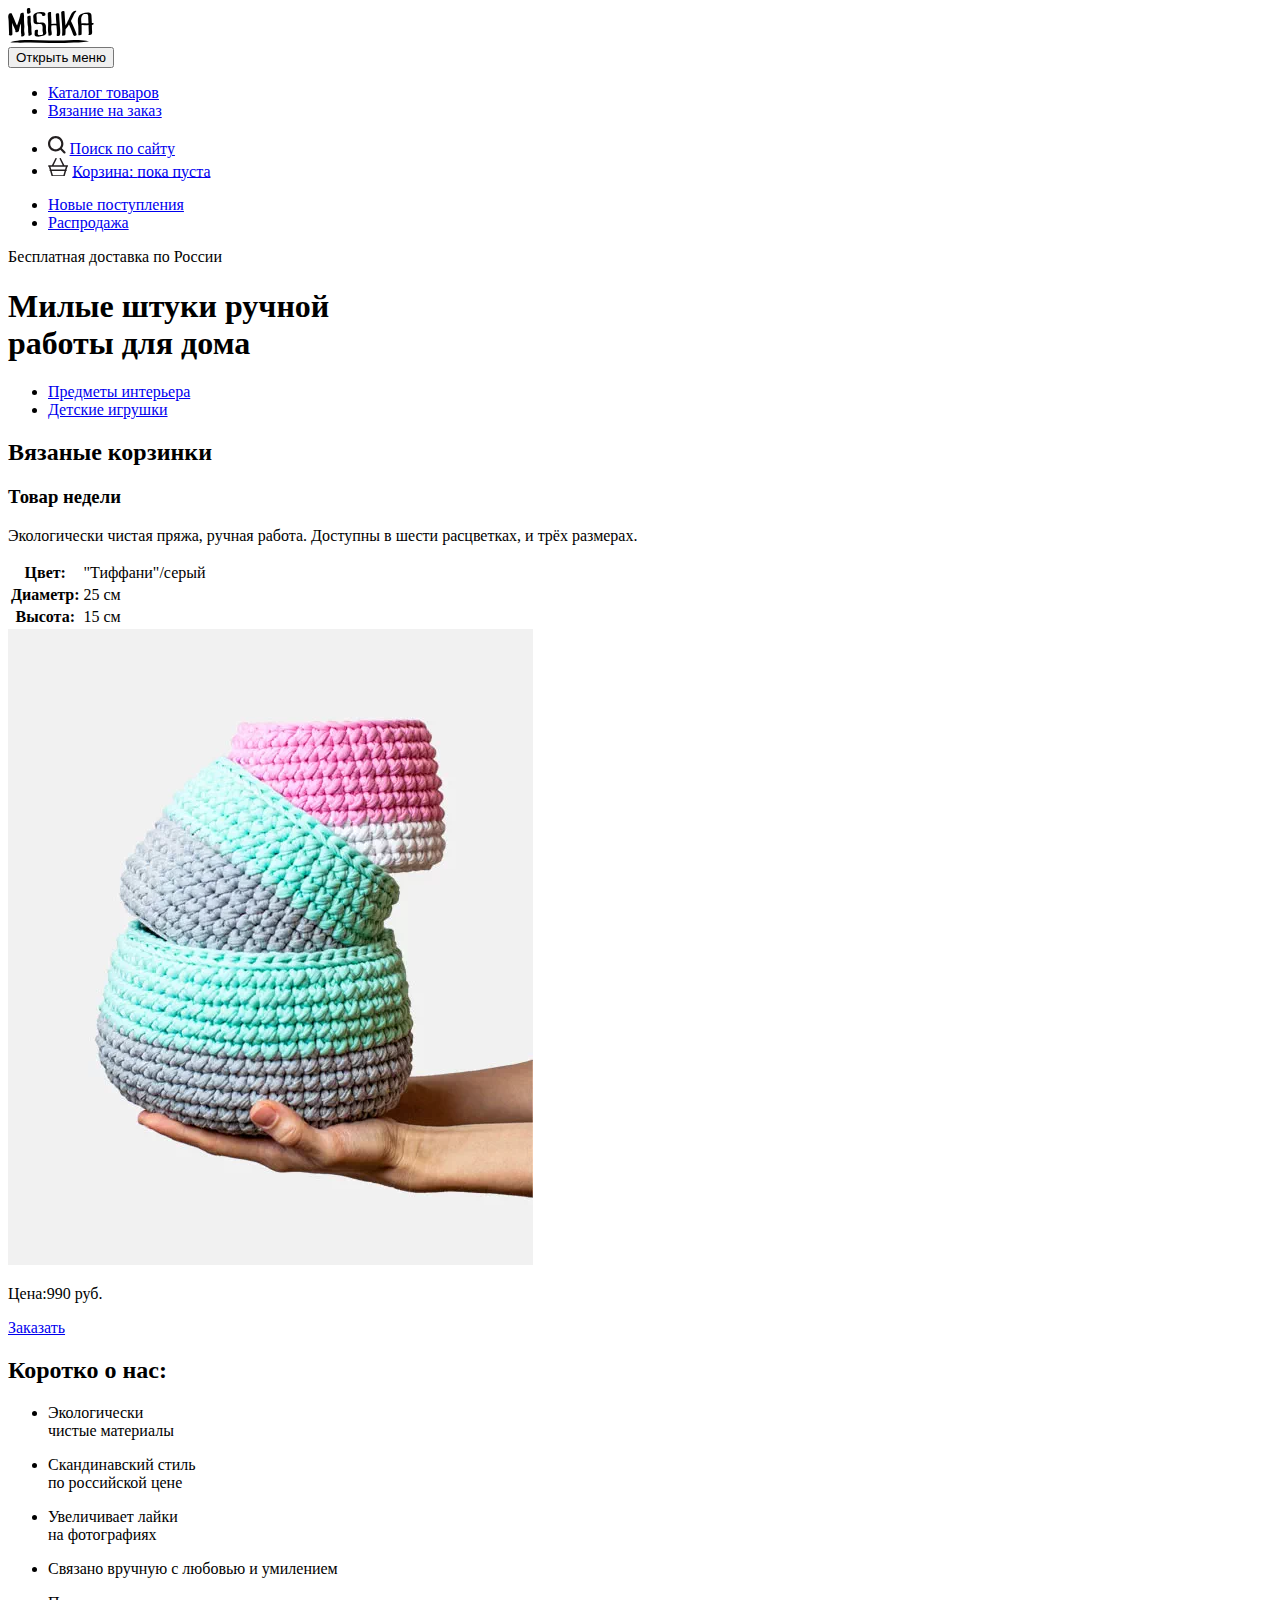
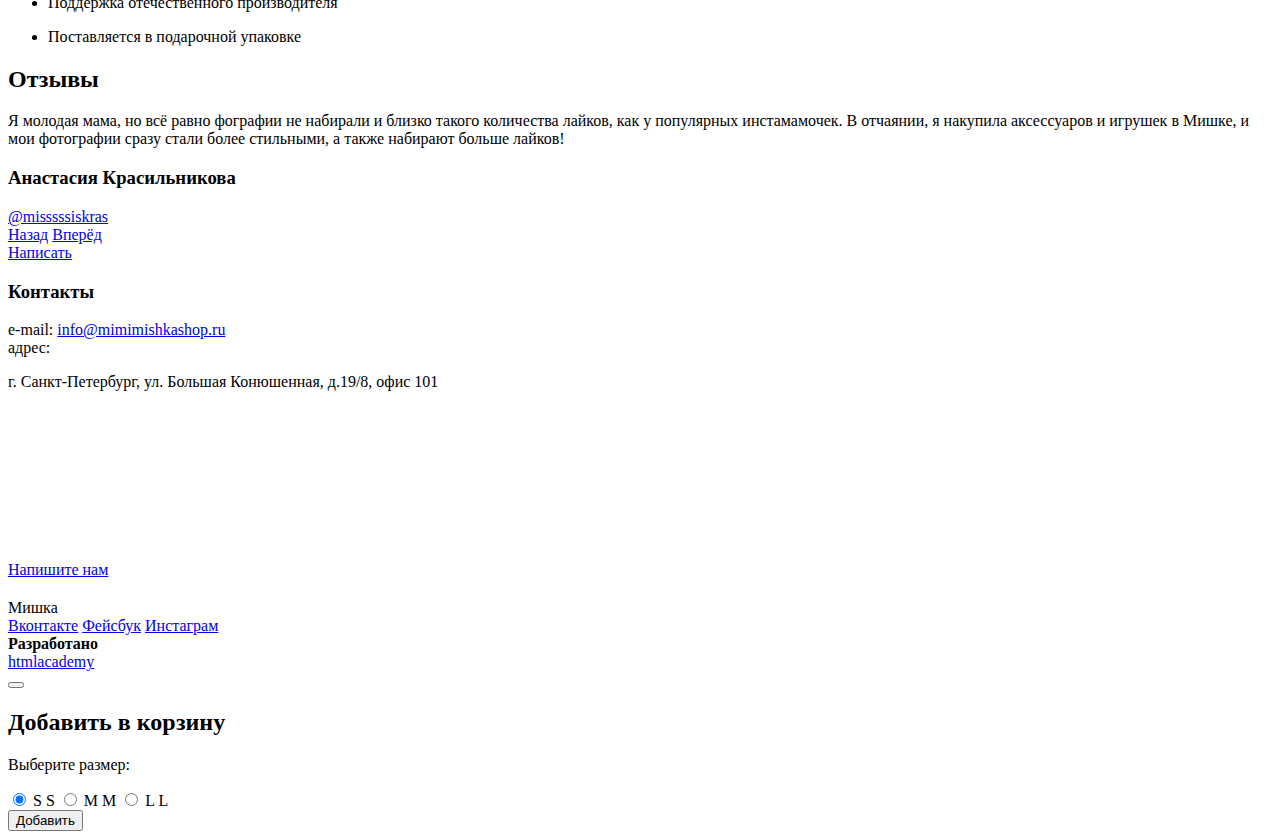
==== commit d6503c2e: "nrds" ====
--- a/source/index.html
+++ b/source/index.html
@@ -96,17 +96,14 @@
 
       <!-- 2.1 header main: Фоновая картинка с заголовком страницы + контейнер на ширину 320 пикс -->
       <div class="main-header">
-
-        <!-- 2.1.1 заголовjк страницы -->
-        <div class="main-header__title-wrapper">
-          <h1 class="main-header__title">Милые штуки ручной <br> работы для дома</h1>
-        </div> <!--Закрытие  заголовка -->
-
-      </div> <!--Закрытие  main-header-title -->
-
-
-        <!-- 2.2 Меню + свой контейнер на ширину 320 пикс -->
-
+        <div class="main-header__header-wrapper">
+          <!-- 2.1.1 заголовок страницы -->
+          <div class="main-header__title-wrapper">
+            <h1 class="main-header__title">Милые штуки ручной <br> работы для дома</h1>
+          </div> <!--Закрытие  заголовка -->
+        </div> <!--Закрытие  header-wrapper -->
+
+        <!-- 2.1.2 Меню + свой контейнер на ширину 320 пикс -->
         <nav class="main-header__navigation-list">
           <ul>
             <li class="main-header__list-item main-header__list-item--interior">
@@ -117,45 +114,56 @@
             </li>
           </ul>
         </nav> <!--Закрытие Меню -->
-
-      </div> <!--Закрытие  header main -->
-
-        <!-- 2.2 Товар недели -->
-        <article class="weeks-item container">
-          <header>
-            <h2 class="weeks-item__title-1">Вязаные корзинки</h2>
-            <h3 class="weeks-item__title-2">Товар недели</h3>
+      </div> <!--Закрытие  main-header -->
+
+      <!-- 2.2 Товар недели -->
+      <article class="weeks-item container">
+        <header class="weeks-item__header-wrapper">
+          <h2 class="weeks-item__title-1">Вязаные корзинки</h2>
+          <h3 class="weeks-item__title-2">Товар недели</h3>
         </header>
-        <section>
-          <p class="weeks-item__text">Экологически чистая пряжа, ручная работа. Доступны в шести расцветках, и трёх размерах.</p>
-
-          <!--2.3.1 Таблица с характеристиками товара -->
-          <table class="weeks-item__properties-table">
-            <tr class="weeks-item__trow--tr1">
-              <th class="weeks-item__table-head">Цвет:</th>
-              <td class="weeks-item__table-cell">"Тиффани"/серый</td>
-            </tr>
-            <tr>
-              <th class="weeks-item__table-head">Диаметр:</th>
-              <td class="weeks-item__table-cell">25 см</td>
-            </tr>
-            <tr>
-              <th class="weeks-item__table-head">Высота:</th>
-              <td class="weeks-item__table-cell">15 см</td>
-            </tr>
-          </table>
-          <div class="weeks-item__photo">
-          <img src="img/triple-set-mobile@1x.jpg" width="260" height="315" alt="Фото товара">
-          </div>
-
-          <p class="weeks-item__price">Цена:990 руб.</p>
+        <section class="weeks-item__content-wrapper">
+          <div class="weeks-item__description-wrapper">
+            <p class="weeks-item__text">Экологически чистая пряжа, ручная работа. Доступны в шести расцветках, и трёх размерах.</p>
+
+            <!--2.3.1 Таблица с характеристиками товара -->
+            <table class="weeks-item__properties-table">
+              <tr class="weeks-item__table-head">
+                <th class="weeks-item__table-head">Цвет:</th>
+                <td class="weeks-item__table-cell">"Тиффани"/серый</td>
+              </tr>
+              <tr>
+                <th class="weeks-item__table-head">Диаметр:</th>
+                <td class="weeks-item__table-cell">25 см</td>
+              </tr>
+              <tr>
+                <th class="weeks-item__table-head">Высота:</th>
+                <td class="weeks-item__table-cell">15 см</td>
+              </tr>
+            </table>
+          </div>
+
+          <div class="weeks-item__photo-wrapper">
+          <!--<img src="img/triple-set-mobile@1x.jpg" width="260" height="315" alt="Фото товара">-->
+            <picture>
+              <source type="image/webp" media="(min-width: 1250px)" srcset="img/triple-set-desktop@1x.webp 1x, img/triple-set-desktop@2x.webp 2x">
+              <source type="image/webp" media="(min-width: 768px)" srcset="img/triple-set-tablet@1x.webp 1x, img/triple-set-tablet@2x.webp 2x">
+              <source type="image/webp" srcset="img/triple-set-mobile@1x.webp 1x, img/triple-set-mobile@2x.webp 2x">
+              <source media="(min-width: 1250px)" srcset="img/triple-set-desktop@1x.jpg 1x, img/triple-set-desktop@2x.jpg 2x">
+              <source media="(min-width: 768px)" srcset="img/triple-set-tablet@1x.jpg 1x, img/triple-set-tablet@2x.jpg 2x">
+              <img src="img/triple-set-mobile@1x.jpg" srcset="img/triple-set-mobile@2x.jpg 2x" alt="Вязаная корзинка">
+            </picture>
+          </div>
+
+          <footer class="weeks-item__footer-wrapper">
+            <p class="weeks-item__price">Цена:990 руб.</p>
+            <a class="btn-inline-block weeks-item--btn" href="#">Заказать</a>
+          </footer>
+
         </section>
-        <footer>
-          <a class="btn-inline-block weeks-item--btn" href="#">Заказать</a>
-        </footer>
-        </article>
-
-        <!-- 2.3 Самореклама Presentation Картинки будут вставлены спрайтом -->
+      </article>
+
+        <!-- 2.4 Самореклама Presentation Картинки будут вставлены спрайтом -->
         <section class="presentation container">
 
           <h2 class="presentation__title">Коротко о нас:</h2>
@@ -188,74 +196,81 @@
 
         </section>
 
-        <!-- 2.4 Отзывы response-->
+        <!-- 2.5 Отзывы response-->
         <section class="response container">
-
-          <h2 class="response__title">Отзывы</h2>
-
-          <article class="response__post">
-            <section class="response__content">
-              <p class="response__comment">Я молодая мама, но всё равно фографии не набирали и близко того количества лайков, как у популярных инстамамочек. В отчаянии, я накупила аксессуаров и игрушек в Мишке, и мои фотографии сразу стали более стильными, а также набирают больше лайков!</p>
-            </section>
-            <header class="response__header-wrapper">
-              <h3 class="response__author">Анастасия Красильникова</h3>
-              <a class="response__instagram" href="#">@misssssiskras</a>
-            </header>
-          </article>
-
-          <div class="response__btn-wrapper flex-block flex-block--space-between">
-            <a class="btn-flex response__btn-prev" href="#">Назад</a>
-            <a class="btn-flex response__btn-next" href="#">Вперёд</a>
-            <!--<button class="btn-flex response__btn-prev" type="button" title="Назад">></button>-->
-            <!--<button class="btn-flex response__btn-next" type="button" title="Вперёд"></button>-->
-          </div>
-
-          <a class="btn-inline-block response__btn-write-us" href="#">Написать</a>
-
+          <div class="response__wrapper">
+
+            <h2 class="response__title">Отзывы</h2>
+
+            <article class="response__post">
+              <section class="response__content">
+                <p class="response__comment">Я молодая мама, но всё равно фографии не набирали и близко такого количества лайков, как у популярных инстамамочек. В отчаянии, я накупила аксессуаров и игрушек в Мишке, и мои фотографии сразу стали более стильными, а также набирают больше лайков!</p>
+              </section>
+              <header class="response__header-wrapper">
+                <h3 class="response__author">Анастасия Красильникова</h3>
+                <a class="response__instagram" href="#">@misssssiskras</a>
+              </header>
+            </article>
+
+            <div class="response__btn-wrapper flex-block flex-block--space-between">
+              <a class="btn-flex response__btn-prev" href="#">Назад</a>
+              <a class="btn-flex response__btn-next" href="#">Вперёд</a>
+              <!--<button class="btn-flex response__btn-prev" type="button" title="Назад">></button>-->
+              <!--<button class="btn-flex response__btn-next" type="button" title="Вперёд"></button>-->
+            </div>
+
+            <a class="btn-inline-block response__btn-write-us" href="#">Написать</a>
+
+          </div>
         </section> <!--Закрытие response -->
 
 
       </main> <!--Закрытие main -->
 
       <!-- 3 Блок контакты Contacts + карта Map -->
-      <section class="contacts">
-
-        <section class="contacts__address-wrapper container">
-
+      <section class="contacts container">
+
+        <section class="contacts__wrapper">
             <h3 class="contacts__title">Контакты</h3>
-
-            <!--3.2 Таблица с контактами -->
-            <table class="contacts__properties-table">
-              <tr>
-                <th class="contacts__table-head">e-mail:</th>
-                <td class="contacts__table-cell">
-                  <a class="contacts__email" href="#">info@mimimishkashop.ru</a>
-                </td>
-              </tr>
-              <tr>
-                <th class="contacts__table-head">адрес:</th>
-                <td class="contacts__table-cell">г. Санкт-Петербург,<br>
-                  ул. Большая Конюшенная,<br>
-                  д.18/8, офис 101
-                </td>
-              </tr>
-            </table>
-        </section> <!--Закрытие блока container -->
+            <!--3.2 Блок с контактами -->
+            <div class="contacts__address-wrapper">
+              <div class="contacts__email flex-block-3">
+                <span class="contacts__type">e-mail:</span>
+                <a class="contacts__link-style" href="mailto:info@mimimishkashop.ru">info@mimimishkashop.ru</a>
+              </div>
+              <div class="contacts__address flex-block-2 flex-block--flex-start">
+                <span class="contacts__type address--mod">адрес: </span>
+                <p class="contacts__address-text">
+                г. Санкт-Петербург, ул.&nbsp;Большая Конюшенная, д.19/8, офис 101
+                </p>
+              </div>
+            </div>
+        </section> <!--Закрытие блока contacts__wrapper -->
 
         <!-- вставить бекграундом карту -->
-        <div class="contacts__map-wrapper google-map">
-          <iframe src="https://www.google.com/maps/embed?pb=!1m18!1m12!1m3!1d1998.5985375309226!2d30.321119921714985!3d59.9388035869697!2m3!1f0!2f0!3f0!3m2!1i1024!2i768!4f13.1!3m3!1m2!1s0x4696310fca5ba729%3A0xea9c53d4493c879f!2z0JHQvtC70YzRiNCw0Y8g0JrQvtC90Y7RiNC10L3QvdCw0Y8g0YPQuy4sIDE5LCDQodCw0L3QutGCLdCf0LXRgtC10YDQsdGD0YDQsywgMTkxMTg2!5e0!3m2!1sru!2sru!4v1503579145443" width="320" height="456" frameborder="0" style="border:0" allowfullscreen></iframe>
+        <div class="contacts__map-wrapper">
+          <iframe class="contacts__google-map" src="https://www.google.com/maps/embed?pb=!1m18!1m12!1m3!1d1998.5985375309226!2d30.321119921714985!3d59.9388035869697!2m3!1f0!2f0!3f0!3m2!1i1024!2i768!4f13.1!3m3!1m2!1s0x4696310fca5ba729%3A0xea9c53d4493c879f!2z0JHQvtC70YzRiNCw0Y8g0JrQvtC90Y7RiNC10L3QvdCw0Y8g0YPQuy4sIDE5LCDQodCw0L3QutGCLdCf0LXRgtC10YDQsdGD0YDQsywgMTkxMTg2!5e0!3m2!1sru!2sru!4v1503579145443" frameborder="0" style="border:0" allowfullscreen></iframe>
         </div>
 
         <!-- кнопка -->
-        <div class="contacts__btn-wrapper container">
+        <div class="contacts__btn-wrapper">
           <a class="btn-inline-block contacts__btn" href="#">Напишите нам</a>
         </div>
 
       </section> <!--Закрытие секции контактов -->
 
+
     <!-- 4. Подвал footer - основной подвал сайта + класс main_footer -->
     <footer class="page-footer container">
+
+      <div class="page-footer__logo">
+        <a class="page-footer__logo-link">
+          Мишка
+          <svg class="page-footer__logo-icon" width="102" height="34" aria-label="Логотип сайта «Мишка»">
+            <use xlink:href="#page-footer-footer"></use>
+          </svg>
+        </a>
+      </div>
 
         <!--Ссылки на соцсети -->
         <div class="social">
@@ -279,7 +294,7 @@
       </footer>
 
     <!--Всплывающее PopUp-окно Добавить товар -->
-    <div class="modal-purchase">
+    <div class="modal-purchase container">
 
       <div class="modal-purchase__purchase-wrapper">
 
